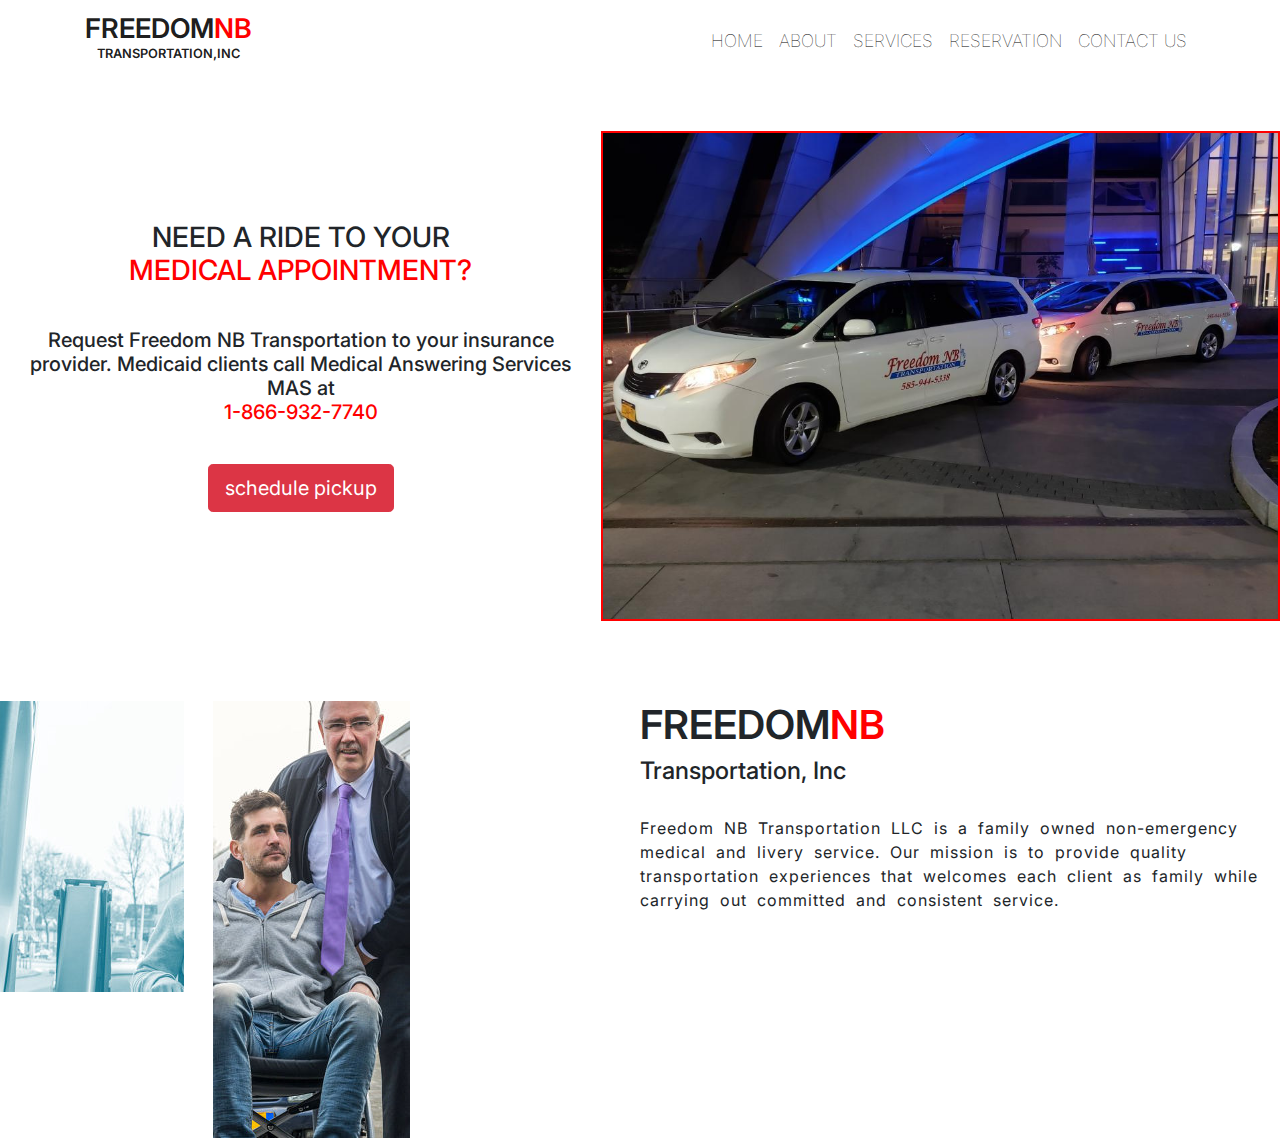
==== index.html @ c0dc4bd7 "initial commit" ====
<!DOCTYPE html>
<html lang="en">
  <head>
    <!-- Required meta tags -->
    <meta charset="utf-8" />
    <meta
      name="viewport"
      content="width=device-width, initial-scale=1, shrink-to-fit=no"
    />
    <!-- Font awesome -->

    <!-- Bootstrap CSS -->
    <link
      rel="stylesheet"
      href="https://stackpath.bootstrapcdn.com/bootstrap/4.5.2/css/bootstrap.min.css"
    />

    <!-- animation on scrool-aos- css -->
    <link rel="stylesheet" href="css/aos.css" />

    <!-- Custom CSS -->
    <link rel="stylesheet" href="css/style.css" />

    <title>FreeNbTransportation!</title>
  </head>

  <body>
    <!-- header -->
    <header>
      <nav class="navbar navbar-expand-lg navbar-light">
        <div class="container">
          <a class="navbar-brand" href="#"
            ><h1>freedom<span>nb</span></h1>
            <p>transportation,inc</p></a
          >
          <button
            class="navbar-toggler"
            type="button"
            data-toggle="collapse"
            data-target="#navbarSupportedContent"
            aria-controls="navbarSupportedContent"
            aria-expanded="false"
            aria-label="Toggle navigation"
          >
            <span class="navbar-toggler-icon"></span>
          </button>

          <div class="collapse navbar-collapse" id="navbarSupportedContent">
            <ul class="navbar-nav ml-auto">
              <li class="nav-item">
                <a class="nav-link" href="#">Home </a>
              </li>
              <li class="nav-item">
                <a class="nav-link" href="#">about</a>
              </li>
              <li class="nav-item">
                <a class="nav-link" href="#">services</a>
              </li>
              <li class="nav-item">
                <a class="nav-link" href="#">reservation</a>
              </li>
              <li class="nav-item">
                <a class="nav-link" href="#">contact us</a>
              </li>
            </ul>
          </div>
        </div>
      </nav>
    </header>
    <!-- end header  -->

    <!-- ========starting the main contant======== -->
    <section class="hero">
      <div class="hero-cap">
        <h3>NEED A RIDE TO YOUR <br /><span>MEDICAL APPOINTMENT?</span></h3>
        <h5>
          Request Freedom NB Transportation to your insurance provider. Medicaid
          clients call Medical Answering Services MAS at <br />
          <span> 1-866-932-7740</span>
        </h5>
        <button class="btn btn-danger btn-lg">schedule pickup</button>
      </div>
      <div class="hero-slide">
        <div
          id="carouselExampleSlidesOnly"
          class="carousel slide"
          data-ride="carousel"
        >
          <div class="carousel-inner">
            <div class="carousel-item active">
              <img src="./img/1.jpg" class="d-block w-100" alt="..." />
            </div>
            <div class="carousel-item">
              <img src="./img/2.jpg" class="d-block w-100" alt="..." />
            </div>
            <div class="carousel-item">
              <img src="./img/3.jpeg" class="d-block w-100" alt="..." />
            </div>
          </div>
        </div>
      </div>
    </section>
    <!--  end heroo section -->

    <section class="freedom">
      <div class="img-grid">
        <div><img src="./img/main_img1.jpg" alt="" srcset="" /></div>
        <div><img src="./img/main_img2.jpg" alt="" srcset="" /></div>
      </div>
      <div class="company-info">
        <h1>Freedom<span>NB</span></h1>
        <h4>Transportation, Inc</h4>
        <p>
          Freedom NB Transportation LLC is a family owned non-emergency medical
          and livery service. Our mission is to provide quality transportation
          experiences that welcomes each client as family while carrying out
          committed and consistent service.
        </p>
      </div>
    </section>
    <!-- ========all script======== -->
    <script src="./js/app.js"></script>

    <!-- animation on scroll js -->
    <script src="js/aos.js"></script>

    <!-- JS, Popper.js, and jQuery -->
    <script
      src="https://code.jquery.com/jquery-3.5.1.slim.min.js"
      integrity="sha384-DfXdz2htPH0lsSSs5nCTpuj/zy4C+OGpamoFVy38MVBnE+IbbVYUew+OrCXaRkfj"
      crossorigin="anonymous"
    ></script>
    <script
      src="https://cdn.jsdelivr.net/npm/popper.js@1.16.1/dist/umd/popper.min.js"
      integrity="sha384-9/reFTGAW83EW2RDu2S0VKaIzap3H66lZH81PoYlFhbGU+6BZp6G7niu735Sk7lN"
      crossorigin="anonymous"
    ></script>
    <script
      src="https://stackpath.bootstrapcdn.com/bootstrap/4.5.2/js/bootstrap.min.js"
      integrity="sha384-B4gt1jrGC7Jh4AgTPSdUtOBvfO8shuf57BaghqFfPlYxofvL8/KUEfYiJOMMV+rV"
      crossorigin="anonymous"
    ></script>

    <script>
      AOS.init({
        duration: 2000,
      });
    </script>
  </body>
</html>
---- css/style.css ----
/*===========================Some SCSS Imports========================*/
@import url("https://fonts.googleapis.com/css2?family=Inter:wght@300;400&display=swap");
/*===========================Some SCSS Variable========================*/
/*===========================Global SCSS========================*/
*,
::after,
::before {
  -webkit-box-sizing: border-box;
          box-sizing: border-box;
  margin: 0;
  padding: 0;
}

body {
  margin: 0;
  padding: 0;
  font-family: "Inter", sans-serif;
}

header .navbar {
  text-transform: uppercase;
}

header .navbar-light .navbar-brand {
  line-height: 0;
}

header .navbar-light .navbar-brand h1 {
  font-size: 1.7rem;
  font-weight: 600;
}

header .navbar-light .navbar-brand h1 span {
  color: red;
}

header .navbar-light .navbar-brand p {
  font-size: 0.8rem;
  text-align: center;
  font-weight: 600;
}

header .nav-link {
  color: black !important;
  font-size: 1.1rem;
  font-weight: 100;
  -webkit-transition: all 0.1s linear;
  transition: all 0.1s linear;
}

header .active .nav-link,
header .nav-link:hover {
  outline: 2px solid red;
  outline-offset: -5px !important;
  font-weight: 600;
}

.hero {
  display: -webkit-box;
  display: -ms-flexbox;
  display: flex;
  -ms-flex-pack: distribute;
      justify-content: space-around;
  margin-top: 3rem;
}

.hero .hero-cap {
  text-align: center;
}

.hero .hero-cap span {
  color: red;
}

.hero .hero-cap h3 {
  margin-top: 15%;
}

.hero .hero-cap h5 {
  padding: 2rem 6px;
}

.hero .hero-slide {
  width: 100%;
  border: 2px solid red;
}

.hero .hero-slide img {
  height: 486px !important;
  -webkit-box-shadow: 1px 2px 7px;
          box-shadow: 1px 2px 7px;
}

.freedom {
  margin-top: 5rem;
  display: -ms-grid;
  display: grid;
  -ms-grid-columns: 1fr 1fr;
      grid-template-columns: 1fr 1fr;
}

.freedom .img-grid {
  display: -ms-grid;
  display: grid;
  -ms-grid-columns: (minmax(200px, 1fr))[auto-fill];
      grid-template-columns: repeat(auto-fill, minmax(200px, 1fr));
}

.freedom .company-info h1 {
  text-transform: uppercase;
  font-weight: 600;
}

.freedom .company-info h1 span {
  color: red;
}

.freedom .company-info p {
  padding-top: 1.4rem;
  word-spacing: 5px;
  letter-spacing: 1px;
}
/*# sourceMappingURL=style.css.map */
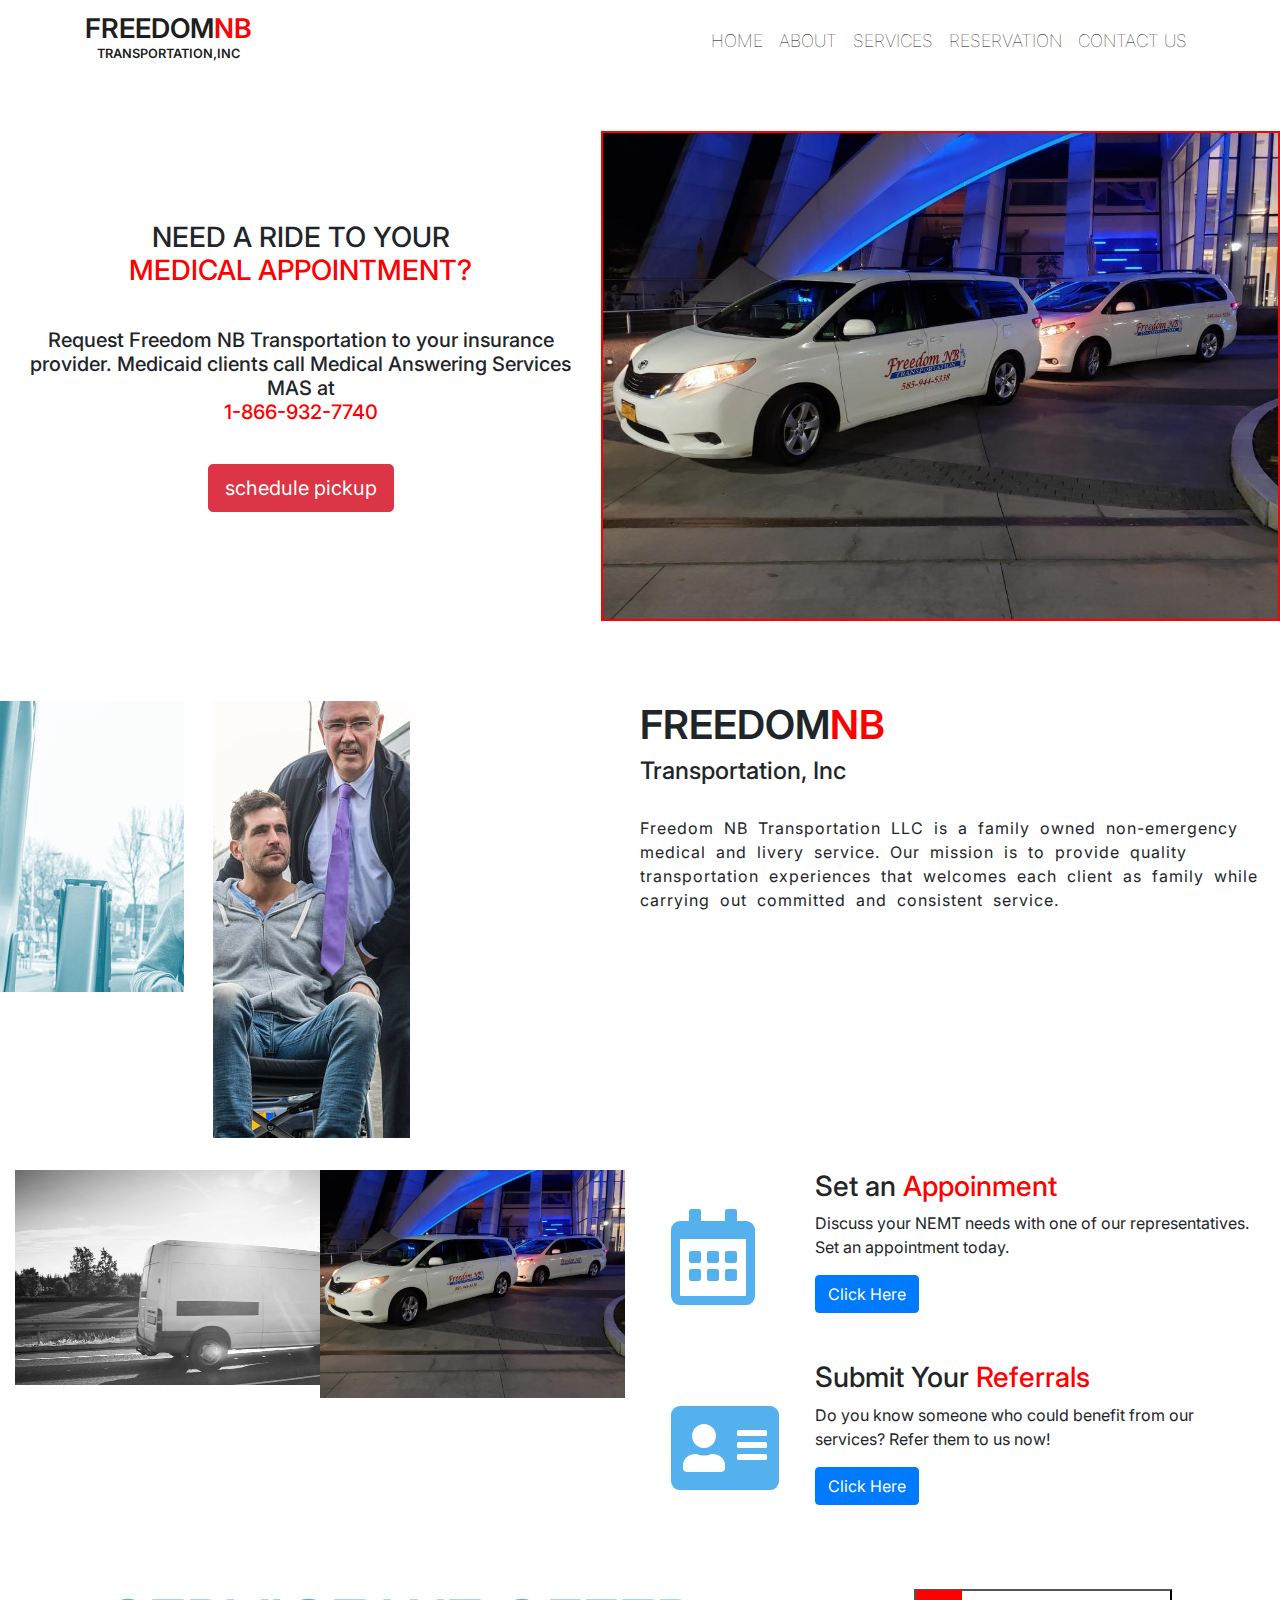
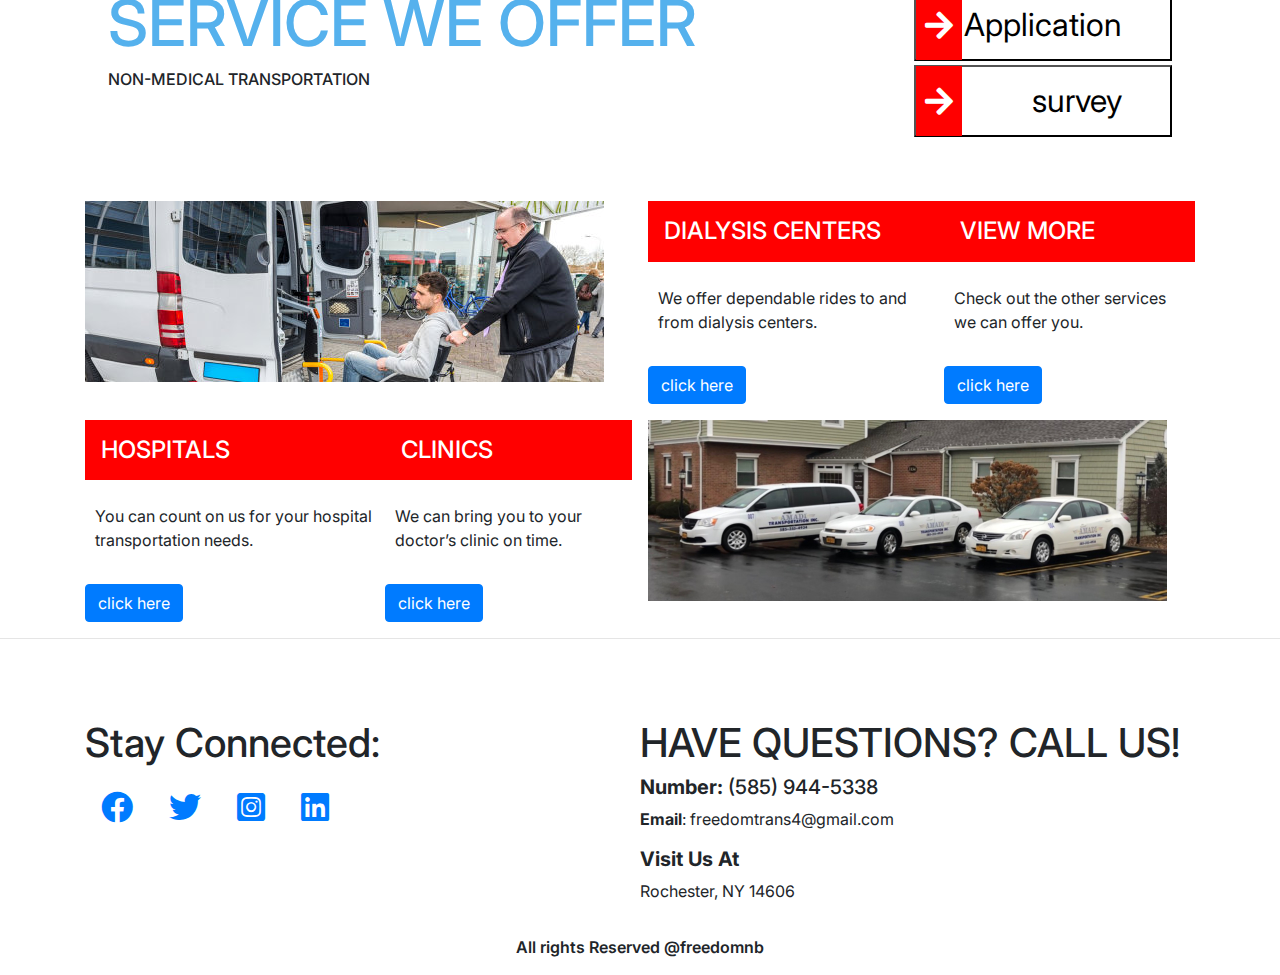
==== commit 518f72c2: "initial commit" ====
--- a/index.html
+++ b/index.html
@@ -8,6 +8,10 @@
       content="width=device-width, initial-scale=1, shrink-to-fit=no"
     />
     <!-- Font awesome -->
+    <link
+      rel="stylesheet"
+      href="https://use.fontawesome.com/releases/v5.14.0/css/all.css"
+    />
 
     <!-- Bootstrap CSS -->
     <link
@@ -118,6 +122,116 @@
         </p>
       </div>
     </section>
+    <!-- apoinment section -->
+    <section class="apoinment-section">
+      <div class="row">
+        <div class="col img-col">
+          <img src="./img/btm1_img1.jpg" alt="" />
+          <img src="./img/1.jpg" alt="" />
+        </div>
+        <div class="col">
+          <div class="apoinment">
+            <div class="icon"><i class="far fa-calendar-alt"></i></div>
+            <div class="apoinment-cap">
+              <h3>Set an <span>Appoinment</span></h3>
+              <p>
+                Discuss your NEMT needs with one of our representatives. Set an
+                appointment today.
+              </p>
+              <button class="btn btn-primary">Click Here</button>
+            </div>
+          </div>
+          <div class="apoinment">
+            <div class="icon"><i class="fas fa-address-card"></i></div>
+            <div class="apoinment-cap">
+              <h3>Submit Your <span>Referrals</span></h3>
+              <p>
+                Do you know someone who could benefit from our services? Refer
+                them to us now!
+              </p>
+              <button class="btn btn-primary">Click Here</button>
+            </div>
+          </div>
+        </div>
+      </div>
+    </section>
+
+    <!-- service section -->
+    <section class="service">
+      <div class="service-tagline">
+        <div class="cap">
+          <h1>service we offer</h1>
+          <h6>Non-Medical Transportation</h6>
+        </div>
+        <div class="buttons">
+          <button><i class="fas fa-arrow-right"></i>Application</button>
+          <button><i class="fas fa-arrow-right"></i>survey</button>
+        </div>
+      </div>
+      <div class="service-offer container">
+        <div class="img">
+          <img src="./img/ser.jpg" alt="" />
+        </div>
+        <div class="cap">
+          <div class="box1">
+            <h1>DIALYSIS CENTERS</h1>
+            <p>We offer dependable rides to and from dialysis centers.</p>
+            <a href="#" class="btn btn-primary">click here</a>
+          </div>
+          <div class="box2">
+            <h1>view more</h1>
+            <p>Check out the other services we can offer you.</p>
+            <a href="#" class="btn btn-primary">click here</a>
+          </div>
+        </div>
+        <div class="cap">
+          <div class="box1">
+            <h1>HOSPITALS</h1>
+            <p>You can count on us for your hospital transportation needs.</p>
+            <a href="#" class="btn btn-primary">click here</a>
+          </div>
+          <div class="box2">
+            <h1>Clinics</h1>
+            <p>We can bring you to your doctor’s clinic on time.</p>
+            <a href="#" class="btn btn-primary">click here</a>
+          </div>
+        </div>
+        <div class="img">
+          <img src="./img/ser2.jpg" alt="" />
+        </div>
+      </div>
+    </section>
+    <footer>
+      <hr />
+      <div class="container">
+        <div class="stay-connected">
+          <h1>Stay Connected:</h1>
+          <ul>
+            <li>
+              <a href=""><i class="fab fa-facebook"></i></a>
+            </li>
+            <li>
+              <a href=""><i class="fab fa-twitter"></i></a>
+            </li>
+            <li>
+              <a href=""><i class="fab fa-instagram-square"></i></a>
+            </li>
+            <li>
+              <a href=""><i class="fab fa-linkedin"></i></a>
+            </li>
+          </ul>
+        </div>
+        <div class="address">
+          <h1>HAVE QUESTIONS? CALL US!</h1>
+          <h5><strong>Number: </strong>(585) 944-5338</h5>
+          <p><strong>Email</strong>: freedomtrans4@gmail.com</p>
+          <h5><strong>Visit Us At</strong></h5>
+          <address>Rochester, NY 14606</address>
+        </div>
+      </div>
+      <p class="copyright">All rights Reserved @freedomnb</p>
+    </footer>
+    <!-- end service section -->
     <!-- ========all script======== -->
     <script src="./js/app.js"></script>
 
--- a/css/style.css
+++ b/css/style.css
@@ -11,6 +11,14 @@
   padding: 0;
 }
 
+li {
+  list-style: none;
+}
+
+a {
+  text-decoration: none;
+}
+
 body {
   margin: 0;
   padding: 0;
@@ -120,4 +128,153 @@
   word-spacing: 5px;
   letter-spacing: 1px;
 }
+
+.apoinment-section {
+  padding-top: 2rem;
+}
+
+.apoinment-section .row {
+  margin: 0;
+}
+
+.apoinment-section .row .img-col {
+  display: -ms-grid;
+  display: grid;
+  -ms-grid-columns: (minmax(300px, 1fr))[auto-fit];
+      grid-template-columns: repeat(auto-fit, minmax(300px, 1fr));
+}
+
+.apoinment-section .row .img-col img {
+  width: -webkit-fill-available;
+  width: -moz-available;
+  width: fill;
+}
+
+.apoinment-section .apoinment {
+  padding-bottom: 3rem;
+}
+
+.apoinment-section .apoinment .icon {
+  float: left;
+  font-size: 6rem;
+  color: #55b1ed;
+  padding: 16px;
+}
+
+.apoinment-section .apoinment .apoinment-cap {
+  padding-left: 10rem;
+}
+
+.apoinment-section .apoinment .apoinment-cap span {
+  color: red;
+}
+
+.service {
+  margin-top: 2rem;
+}
+
+.service .service-tagline {
+  text-transform: uppercase;
+  display: -webkit-box;
+  display: -ms-flexbox;
+  display: flex;
+  -ms-flex-pack: distribute;
+      justify-content: space-around;
+}
+
+.service .service-tagline .cap h1 {
+  font-size: 4rem;
+  color: #55b1ed;
+}
+
+.service .service-tagline .buttons {
+  font-size: 2rem;
+  display: -webkit-box;
+  display: -ms-flexbox;
+  display: flex;
+  -webkit-box-orient: vertical;
+  -webkit-box-direction: normal;
+      -ms-flex-direction: column;
+          flex-direction: column;
+}
+
+.service .service-tagline .buttons button {
+  padding: 10px 3rem;
+  background-color: #fff;
+  margin-top: 4px;
+  position: relative;
+  text-align: end;
+  -webkit-transition: all 0.4s linear;
+  transition: all 0.4s linear;
+}
+
+.service .service-tagline .buttons button i {
+  background-color: red;
+  color: #fff;
+  padding: 19px 9px;
+  font-size: 2rem;
+  position: absolute;
+  left: 0;
+  top: 50%;
+  -webkit-transform: translateY(-50%);
+          transform: translateY(-50%);
+}
+
+.service .service-tagline .buttons button:hover {
+  background-color: red;
+}
+
+.service .service-offer {
+  margin-top: 4rem;
+  display: -ms-grid;
+  display: grid;
+  -ms-grid-columns: (1fr)[2];
+      grid-template-columns: repeat(2, 1fr);
+  grid-gap: 1rem;
+}
+
+.service .service-offer .cap {
+  display: -webkit-box;
+  display: -ms-flexbox;
+  display: flex;
+}
+
+.service .service-offer .cap h1 {
+  font-size: 1.5rem;
+  background-color: red;
+  color: #fff;
+  text-transform: uppercase;
+  padding: 1rem;
+}
+
+.service .service-offer .cap p {
+  padding: 1rem 10px;
+}
+
+footer .container {
+  display: -ms-grid;
+  display: grid;
+  -ms-grid-columns: (minmax(400px, 1fr))[auto-fit];
+      grid-template-columns: repeat(auto-fit, minmax(400px, 1fr));
+  margin-top: 5rem;
+}
+
+footer .stay-connected ul li {
+  display: inline-block;
+  margin: 1rem;
+}
+
+footer .stay-connected ul li i {
+  font-size: 2rem;
+}
+
+footer .stay-connected ul li a:hover i {
+  font-size: 2.1rem;
+}
+
+footer .copyright {
+  margin-top: 1rem;
+  font-weight: 600;
+  text-align: center;
+}
 /*# sourceMappingURL=style.css.map */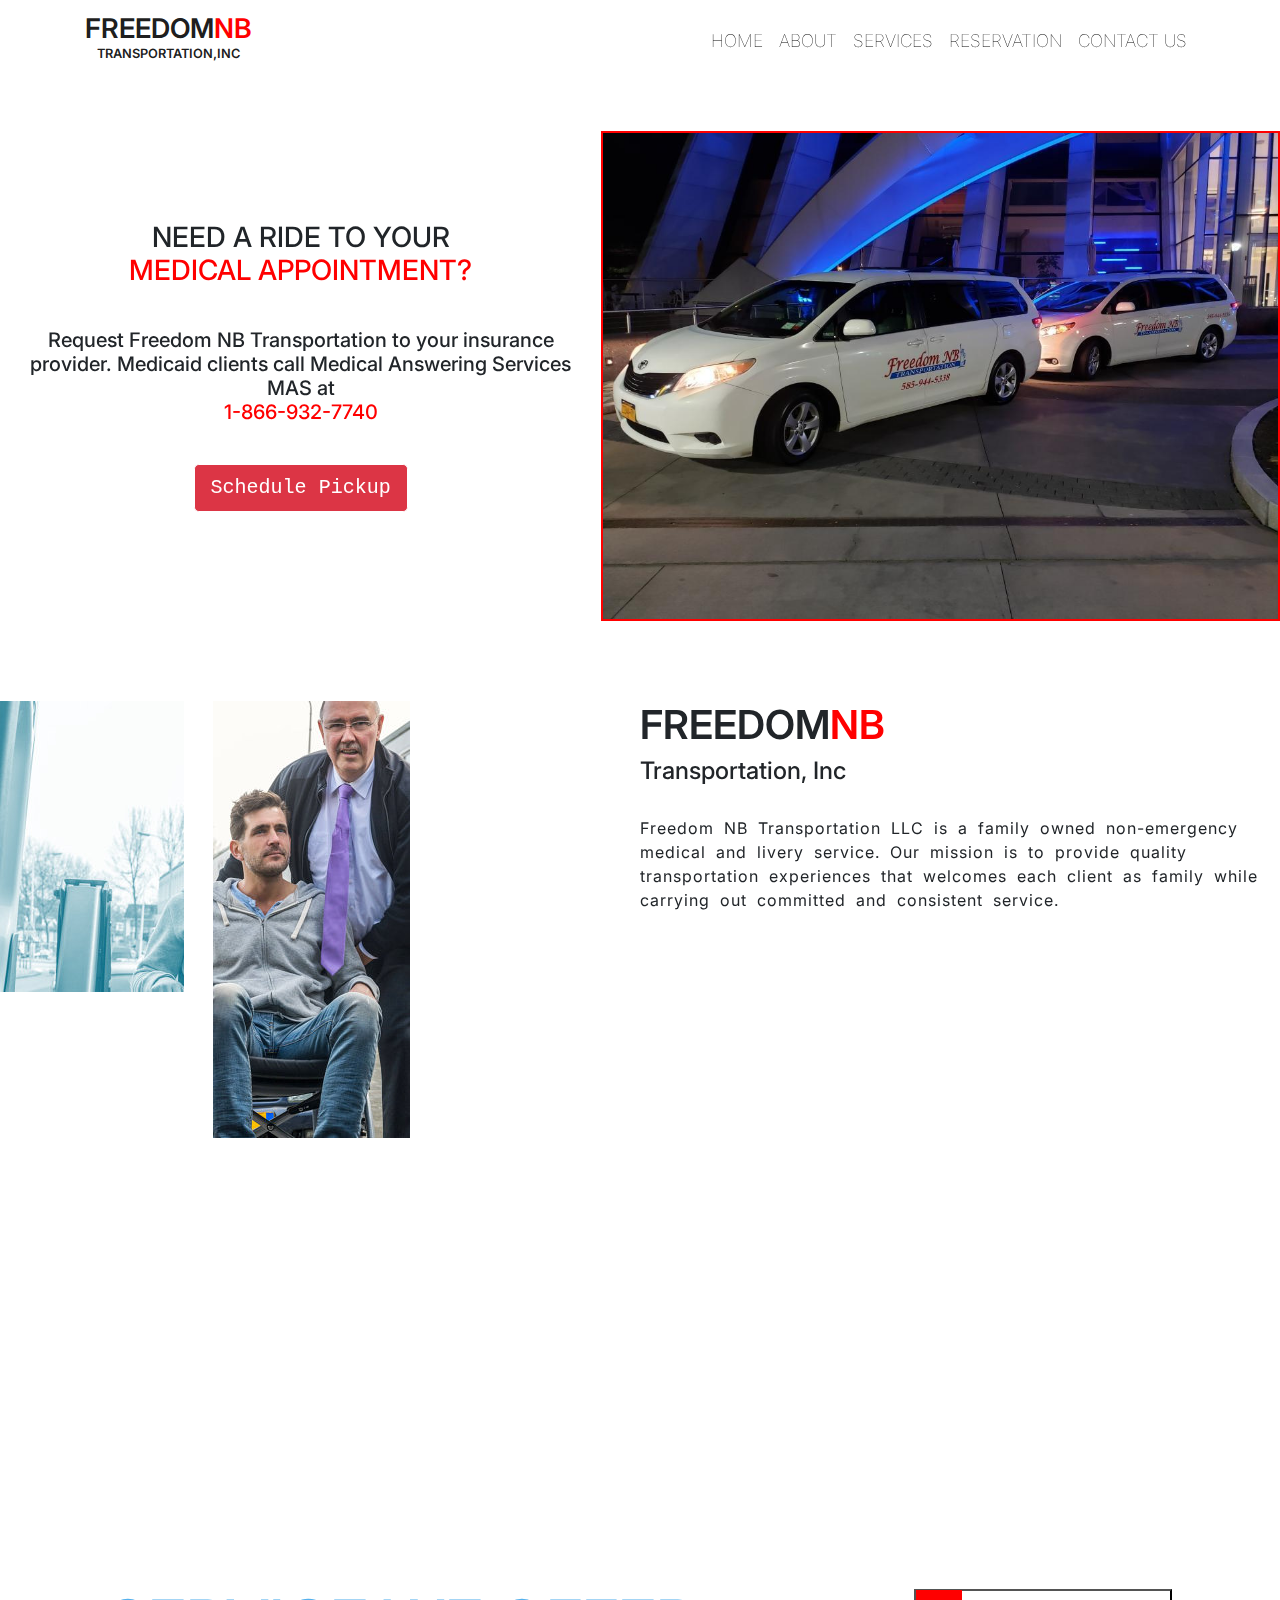
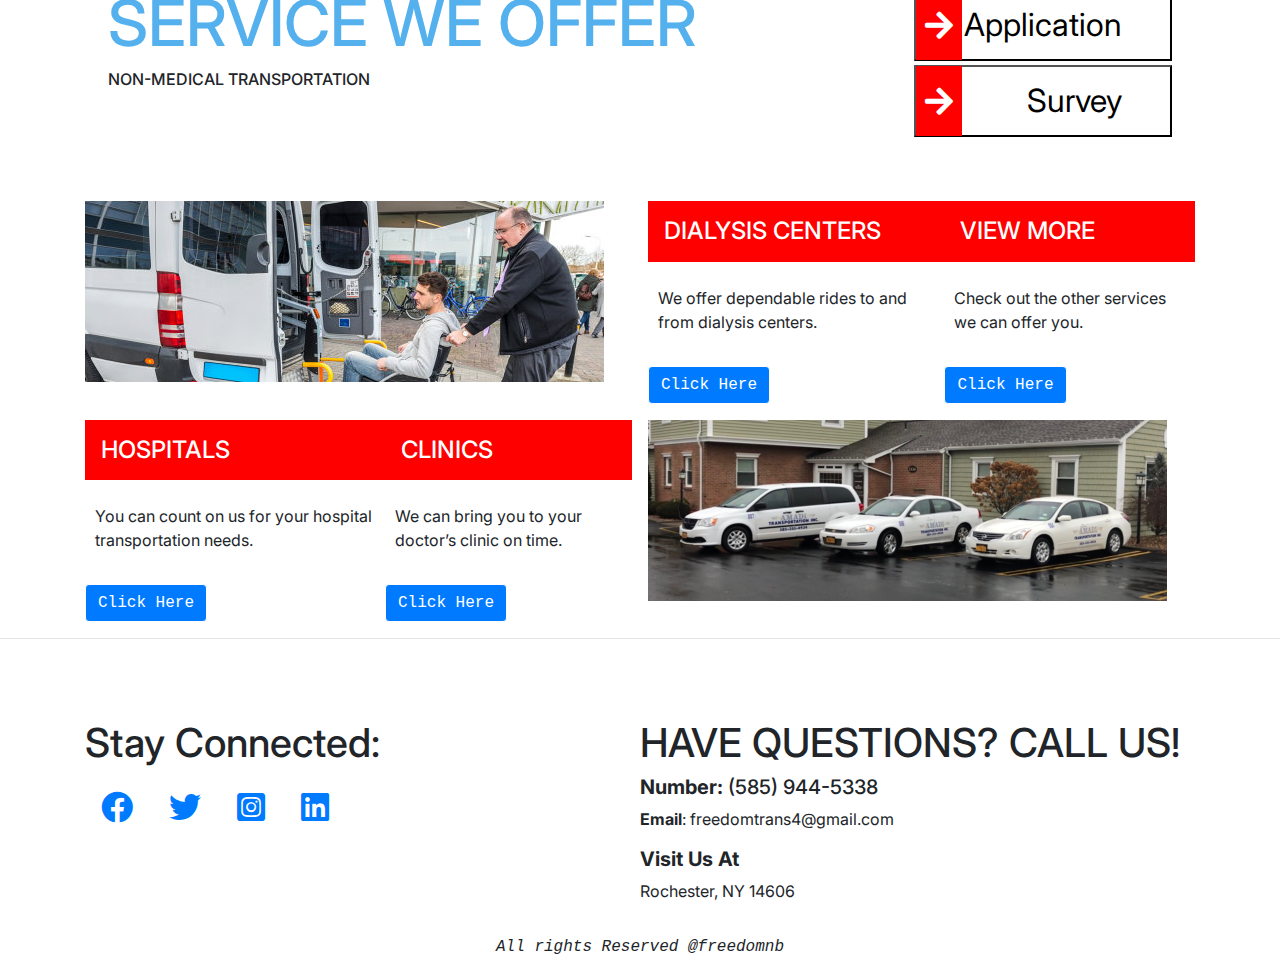
==== commit c9bd343d: "responsive and animation added" ====
--- a/index.html
+++ b/index.html
@@ -50,7 +50,7 @@
           </button>
 
           <div class="collapse navbar-collapse" id="navbarSupportedContent">
-            <ul class="navbar-nav ml-auto">
+            <ul class="navbar-nav ml-auto" data-aos="flip-down">
               <li class="nav-item">
                 <a class="nav-link" href="#">Home </a>
               </li>
@@ -75,7 +75,7 @@
 
     <!-- ========starting the main contant======== -->
     <section class="hero">
-      <div class="hero-cap">
+      <div class="hero-cap" data-aos="fade-right">
         <h3>NEED A RIDE TO YOUR <br /><span>MEDICAL APPOINTMENT?</span></h3>
         <h5>
           Request Freedom NB Transportation to your insurance provider. Medicaid
@@ -84,7 +84,7 @@
         </h5>
         <button class="btn btn-danger btn-lg">schedule pickup</button>
       </div>
-      <div class="hero-slide">
+      <div class="hero-slide" data-aos="fade-left">
         <div
           id="carouselExampleSlidesOnly"
           class="carousel slide"
@@ -107,11 +107,11 @@
     <!--  end heroo section -->
 
     <section class="freedom">
-      <div class="img-grid">
+      <div class="img-grid" data-aos="fade-down">
         <div><img src="./img/main_img1.jpg" alt="" srcset="" /></div>
         <div><img src="./img/main_img2.jpg" alt="" srcset="" /></div>
       </div>
-      <div class="company-info">
+      <div class="company-info" data-aos="fade-up">
         <h1>Freedom<span>NB</span></h1>
         <h4>Transportation, Inc</h4>
         <p>
@@ -123,7 +123,7 @@
       </div>
     </section>
     <!-- apoinment section -->
-    <section class="apoinment-section">
+    <section class="apoinment-section" data-aos="zoom-in">
       <div class="row">
         <div class="col img-col">
           <img src="./img/btm1_img1.jpg" alt="" />
--- a/css/style.css
+++ b/css/style.css
@@ -19,10 +19,17 @@
   text-decoration: none;
 }
 
+.btn {
+  border: 1px solid;
+  text-transform: capitalize;
+  font-family: monospace;
+}
+
 body {
   margin: 0;
   padding: 0;
   font-family: "Inter", sans-serif;
+  overflow-x: hidden;
 }
 
 header .navbar {
@@ -180,6 +187,8 @@
   display: flex;
   -ms-flex-pack: distribute;
       justify-content: space-around;
+  -ms-flex-wrap: wrap;
+      flex-wrap: wrap;
 }
 
 .service .service-tagline .cap h1 {
@@ -199,6 +208,7 @@
 }
 
 .service .service-tagline .buttons button {
+  text-transform: capitalize;
   padding: 10px 3rem;
   background-color: #fff;
   margin-top: 4px;
@@ -222,6 +232,8 @@
 
 .service .service-tagline .buttons button:hover {
   background-color: red;
+  color: #fff;
+  font-weight: bold;
 }
 
 .service .service-offer {
@@ -268,13 +280,81 @@
   font-size: 2rem;
 }
 
-footer .stay-connected ul li a:hover i {
-  font-size: 2.1rem;
-}
-
 footer .copyright {
   margin-top: 1rem;
-  font-weight: 600;
   text-align: center;
+  font-style: italic;
+  font-family: monospace;
+}
+
+/*Responsive media query*/
+@media (max-width: 991px) {
+  .active .nav-link,
+  .nav-link:hover {
+    outline: none !important;
+  }
+  .freedom .company-info h1 {
+    font-size: 1.5rem;
+  }
+  .freedom .company-info p {
+    /* padding-top: 1.4rem; */
+    word-spacing: 0;
+    letter-spacing: 0;
+  }
+  .apoinment-section .apoinment {
+    padding-bottom: 3rem;
+    margin-top: 2rem;
+  }
+  .service .service-tagline .cap h1 {
+    font-size: 2.5rem;
+  }
+  .service .service-tagline .buttons {
+    font-size: initial;
+  }
+  .service .service-tagline .buttons button i {
+    padding: 7px 9px;
+  }
+  .service .service-offer {
+    -ms-grid-columns: (minmax(400px, 1fr))[auto-fit];
+        grid-template-columns: repeat(auto-fit, minmax(400px, 1fr));
+  }
+  .service .service-offer img {
+    width: 100%;
+  }
+}
+
+@media (max-width: 806px) {
+  .hero {
+    -webkit-box-orient: vertical;
+    -webkit-box-direction: normal;
+        -ms-flex-direction: column;
+            flex-direction: column;
+  }
+  .hero .hero-slide {
+    border: none;
+    margin-top: 1rem;
+  }
+  .freedom {
+    text-align: center;
+  }
+  .freedom .img-grid {
+    display: -webkit-inline-box !important;
+    display: -ms-inline-flexbox !important;
+    display: inline-flex !important;
+  }
+  footer h1 {
+    font-size: 1.5rem;
+  }
+}
+
+@media (max-width: 730px) {
+  .freedom {
+    display: block;
+    width: 90%;
+    margin: 1rem auto;
+  }
+  .freedom .img-grid {
+    display: none !important;
+  }
 }
 /*# sourceMappingURL=style.css.map */